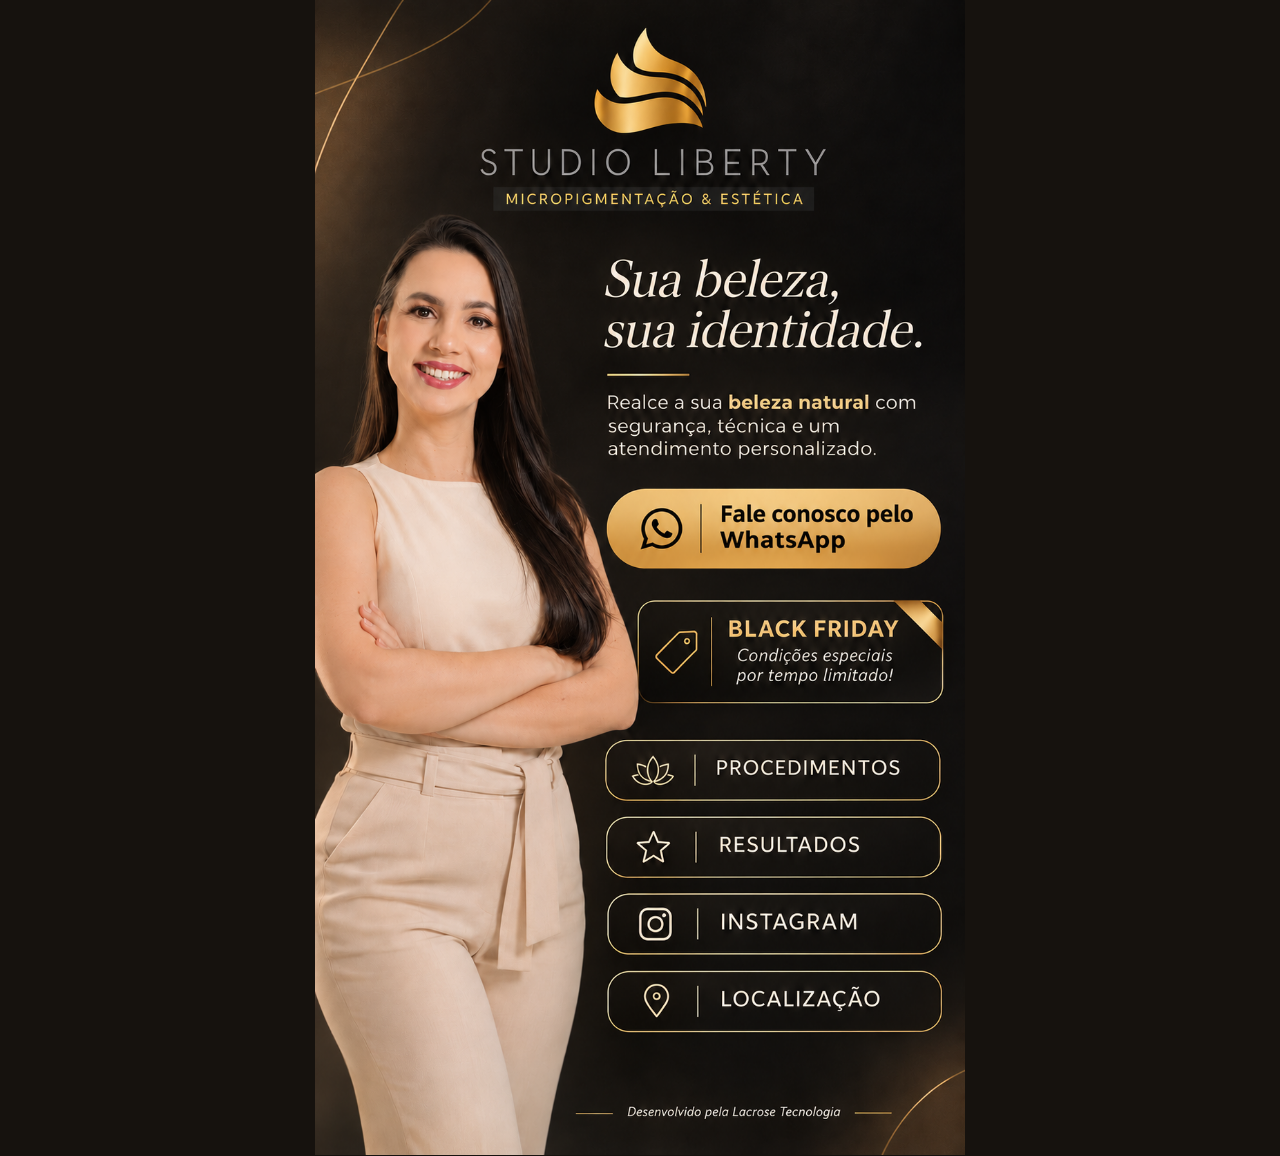
==== card/index.html @ 086cf76c "Link Studio Liberty card footer credit" ====
<!doctype html>
<html lang="pt-BR">
<head>
  <meta charset="utf-8">
  <meta name="viewport" content="width=device-width, initial-scale=1">
  <meta name="description" content="Studio Liberty | Micropigmentação e estética. Fale conosco pelo WhatsApp, veja nosso Instagram e encontre o Studio.">
  <meta name="theme-color" content="#16120e">
  <title>Studio Liberty | Micropigmentação e Estética</title>
  <link rel="stylesheet" href="./card.css">
</head>
<body>
  <main class="card">
    <img class="artwork" src="./studio-liberty.png" alt="" width="941" height="1672" fetchpriority="high">
    <header class="sr-only">
      <h1>Studio Liberty</h1>
      <p>Micropigmentação &amp; Estética</p>
      <p>Sua beleza, sua identidade.</p>
      <p>Realce a sua beleza natural com segurança, técnica e um atendimento personalizado.</p>
    </header>
    <ul class="options" aria-label="Contatos e serviços">
      <li>
        <a class="card-link whatsapp" href="https://wa.me/5573988381422">
          <span class="sr-only">Fale conosco pelo WhatsApp</span>
        </a>
      </li>
      <li class="sr-only">Black Friday. Condições especiais por tempo limitado!</li>
      <li class="sr-only">Procedimentos</li>
      <li class="sr-only">Resultados</li>
      <li>
        <a class="card-link instagram" href="https://www.instagram.com/studioliberty.estetica/">
          <span class="sr-only">Instagram</span>
        </a>
      </li>
      <li>
        <a class="card-link location" href="https://maps.app.goo.gl/XezHtwTuLVQAM8r6A">
          <span class="sr-only">Localização</span>
        </a>
      </li>
    </ul>
    <footer><a class="credit-link" href="https://lacrosetecnologia.com.br" target="_blank" rel="noopener noreferrer"><span class="sr-only">Desenvolvido pela Lacrose Tecnologia</span></a></footer>
  </main>
</body>
</html>
---- card/card.css ----
html {
  background: #16120e;
  color: #fff2de;
}

body {
  margin: 0;
}

.card {
  position: relative;
  width: 100%;
  max-width: 650px;
  margin-inline: auto;
}

.artwork {
  display: block;
  width: 100%;
  height: auto;
}

.options {
  margin: 0;
  padding: 0;
  list-style: none;
}

/* As áreas clicáveis acompanham as coordenadas da arte de 941 × 1672. */
.card-link {
  position: absolute;
  left: 44.95%;
  width: 51.45%;
  height: 5.75%;
  min-height: 24px;
  box-sizing: border-box;
  border-radius: 7% / 35%;
}

.whatsapp {
  top: 42.28%;
  height: 6.97%;
  border-radius: 999px;
}

.instagram {
  top: 77.15%;
}

.location {
  top: 83.85%;
}

.card-link:hover {
  background: rgb(255 255 255 / 8%);
}

.card-link:focus-visible {
  outline: 3px solid #fff2de;
  outline-offset: 2px;
}

.credit-link {
  position: absolute;
  left: 48%;
  width: 33%;
  top: 96.3%;
  height: 2.2%;
  min-height: 24px;
  transform: translateY(-50%);
}

.credit-link:focus-visible {
  outline: 3px solid #fff2de;
  outline-offset: 2px;
}

.sr-only {
  position: absolute;
  width: 1px;
  height: 1px;
  padding: 0;
  overflow: hidden;
  clip-path: inset(50%);
  white-space: nowrap;
}
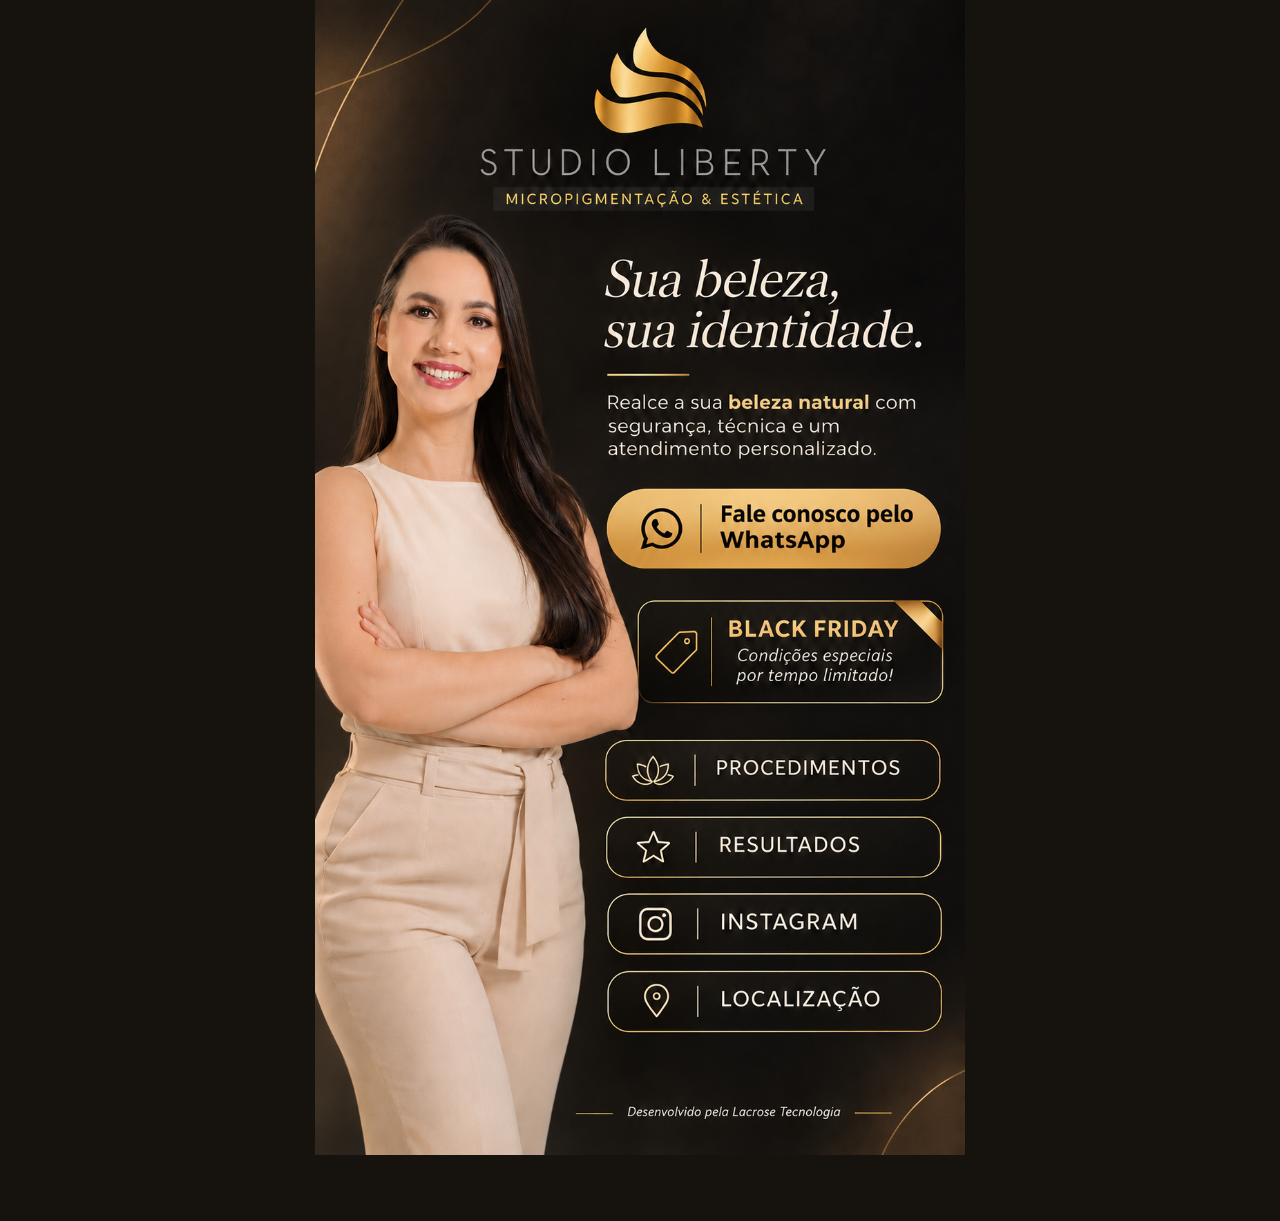
==== commit ea814d28: "Adicionar link clicável da promoção Black Friday" ====
--- a/card/index.html
+++ b/card/index.html
@@ -23,7 +23,11 @@
           <span class="sr-only">Fale conosco pelo WhatsApp</span>
         </a>
       </li>
-      <li class="sr-only">Black Friday. Condições especiais por tempo limitado!</li>
+      <li>
+        <a class="card-link black-friday" href="https://www.instagram.com/p/Df29HlHlvQl/" target="_blank" rel="noopener noreferrer">
+          <span class="sr-only">Veja as condições especiais da Black Friday no Instagram</span>
+        </a>
+      </li>
       <li class="sr-only">Procedimentos</li>
       <li class="sr-only">Resultados</li>
       <li>
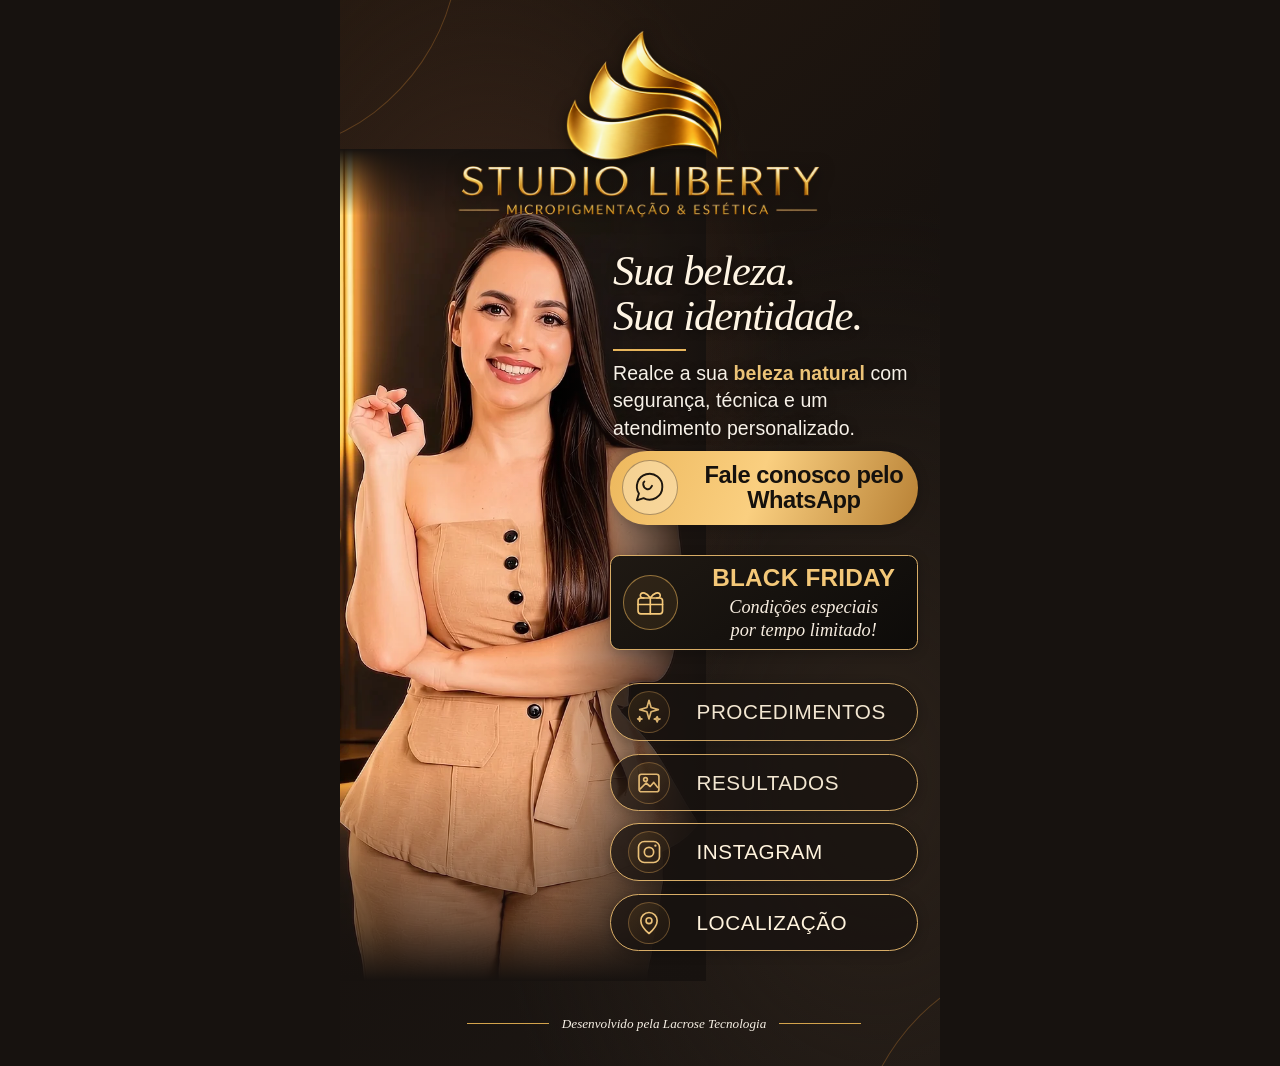
==== commit 525fda05: "Integrar Taty animada e novo cartão com ícones vetoriais" ====
--- a/card/index.html
+++ b/card/index.html
@@ -2,46 +2,56 @@
 <html lang="pt-BR">
 <head>
   <meta charset="utf-8">
-  <meta name="viewport" content="width=device-width, initial-scale=1">
-  <meta name="description" content="Studio Liberty | Micropigmentação e estética. Fale conosco pelo WhatsApp, veja nosso Instagram e encontre o Studio.">
-  <meta name="theme-color" content="#16120e">
+  <meta name="viewport" content="width=device-width, initial-scale=1, viewport-fit=cover">
+  <meta name="description" content="Studio Liberty | Micropigmentação e estética. Fale conosco pelo WhatsApp, acompanhe as novidades e encontre o Studio.">
+  <meta name="theme-color" content="#17120f">
   <title>Studio Liberty | Micropigmentação e Estética</title>
-  <link rel="stylesheet" href="./card.css">
+
+  
+<link rel="stylesheet" href="./card.css">
+<link id="taty-poster-final" rel="preload" as="image" href="[data-uri]">
 </head>
 <body>
-  <main class="card">
-    <img class="artwork" src="./studio-liberty.png" alt="" width="941" height="1672" fetchpriority="high">
-    <header class="sr-only">
-      <h1>Studio Liberty</h1>
-      <p>Micropigmentação &amp; Estética</p>
-      <p>Sua beleza, sua identidade.</p>
-      <p>Realce a sua beleza natural com segurança, técnica e um atendimento personalizado.</p>
+  <main class="card" aria-labelledby="titulo">
+    <div class="line top-line" aria-hidden="true"></div>
+    <div class="line bottom-line" aria-hidden="true"></div>
+    <div class="portrait" aria-hidden="true">
+      <video id="taty-video" muted playsinline webkit-playsinline preload="metadata" poster="[data-uri]" disablepictureinpicture disableremoteplayback>
+        <source src="[data-uri]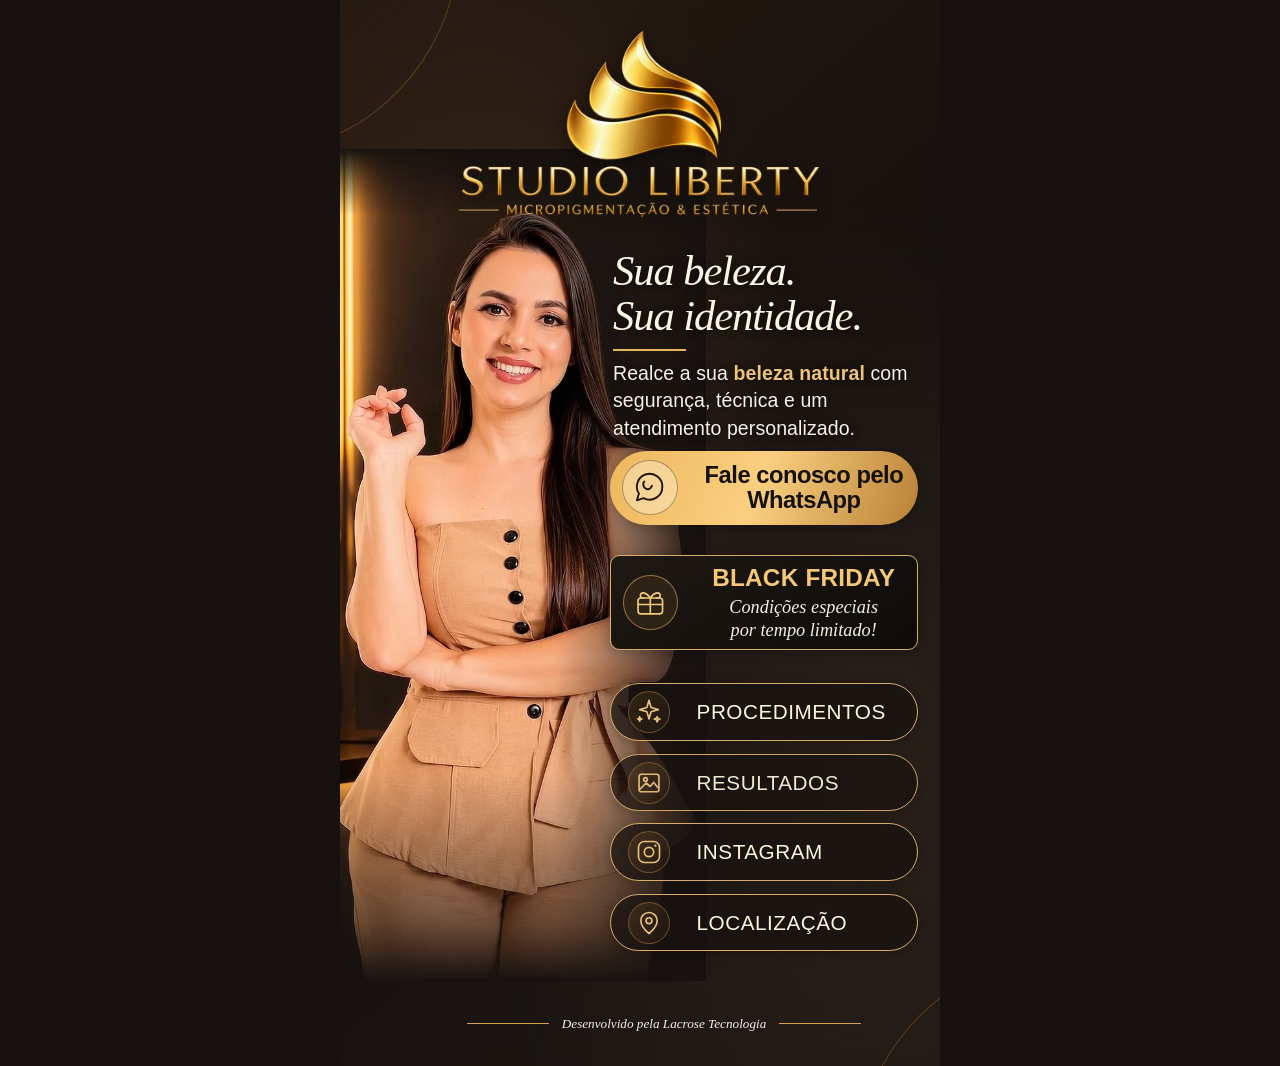
==== commit 964f43b1: "Ativar botão Procedimentos com link do Reel no Instagram" ====
--- a/card/index.html
+++ b/card/index.html
@@ -29,7 +29,7 @@
       <p>Realce a sua <strong>beleza natural</strong> com segurança, técnica e um atendimento personalizado.</p>
     </section>
     <nav class="links" aria-label="Contato e serviços do Studio Liberty">
-      <a class="card-button whatsapp" href="https://wa.me/5573988381422" aria-label="Fale conosco pelo WhatsApp">
+      <a class="card-button whatsapp" href="https://wa.me/5573988381422?text=Ol%C3%A1!%20%F0%9F%98%8A%20Vim%20pelo%20cart%C3%A3o%20digital%20do%20Studio%20Liberty%20e%20gostaria%20de%20saber%20mais%20sobre%20os%20procedimentos%20e%20agendamentos%20dispon%C3%ADveis." aria-label="Fale conosco pelo WhatsApp">
         <span class="ico" aria-hidden="true"><svg viewBox="0 0 24 24" aria-hidden="true" focusable="false"><path d="M20 11.6a8 8 0 0 1-11.8 7L4 20l1.3-4.3A8 8 0 1 1 20 11.6Z"/><path d="M8.7 8.2c-.4.2-.8 1-.7 1.8.2 2 3.2 5.3 5.5.9.1 1.7-.3 2-.9l-1.7-1-1.1.8a7.4 7.4 0 0 1-3.2-3.1l.8-1.2-1.6-2Z"/></svg></span>
         <span class="button-title">Fale conosco pelo<br><strong>WhatsApp</strong></span>
       </a>
@@ -37,9 +37,9 @@
         <span class="ico" aria-hidden="true"><svg viewBox="0 0 24 24" aria-hidden="true" focusable="false"><rect x="3.5" y="9" width="17" height="11" rx="2"/><path d="M12 9v11M3.5 13.5h17M7.5 9c-2.4 0-3-1.7-1.9-3 .9-1 3.6-1 6.4 3m4.5 0c2.4 0 3-1.7 1.9-3-.9-1-3.6-1-6.4 3"/></svg></span>
         <span class="button-title"><strong>BLACK FRIDAY</strong><small>Condições especiais<br>por tempo limitado!</small></span>
       </a>
-      <div class="card-button standard procedimentos unavailable" aria-label="Procedimentos — em breve" title="Conteúdo em preparação">
+      <a class="card-button standard procedimentos" href="https://www.instagram.com/reel/DXFiPtEgcrT/" rel="noopener noreferrer" aria-label="Ver procedimentos no Instagram">
         <span class="ico" aria-hidden="true"><svg viewBox="0 0 24 24" aria-hidden="true" focusable="false"><path d="m12 2 1.8 6.2L20 10l-6.2 1.8L12 18l-1.8-6.2L4 10l6.2-1.8L12 2Z"/><path d="m19 16 .7 1.8L21.5 18l-1.8.7L19 20.5l-.7-1.8L16.5 18l1.8-.7L19 16ZM4 16l.5 1.5L6 18l-1.5.5L4 20l-.5-1.5L2 18l1.5-.5L4 16Z"/></svg></span><span>PROCEDIMENTOS</span>
-      </div>
+      </a>
       <div class="card-button standard resultados unavailable" aria-label="Resultados — em breve" title="Conteúdo em preparação">
         <span class="ico" aria-hidden="true"><svg viewBox="0 0 24 24" aria-hidden="true" focusable="false"><rect x="3.5" y="4.5" width="17" height="15" rx="2"/><circle cx="9" cy="9" r="1.6"/><path d="m4.5 17 5-5 3.5 3 3.1-3.5 3.4 4.3"/></svg></span><span>RESULTADOS</span>
       </div>
@@ -50,7 +50,7 @@
         <span class="ico" aria-hidden="true"><svg viewBox="0 0 24 24" aria-hidden="true" focusable="false"><path d="M19 10c0 5-7 11-7 11S5 15 5 10a7 7 0 1 1 14 0Z"/><circle cx="12" cy="10" r="2.5"/></svg></span><span>LOCALIZAÇÃO</span>
       </a>
     </nav>
-    <footer><a href="https://lacrosetecnologia.com.br" target="_blank" rel="noopener noreferrer">Desenvolvido pela Lacrose Tecnologia</a></footer>
+    <footer><a href="https://lacrosetecnologia.com.br" rel="noopener noreferrer">Desenvolvido pela Lacrose Tecnologia</a></footer>
   </main>
   <script src="./card.js" defer></script>
 </body>
--- a/card/card.css
+++ b/card/card.css
@@ -58,7 +58,7 @@
 .resultados{top:70.7%;}
 .instagram {top:77.2%;}
 .location {top:83.85%;}
-footer {position:absolute;z-index:3;bottom:3.2%;left:19%;right:11%;display:flex;align-items:center;justify-content:center;}
+footer {position:absolute;z-index:5;bottom:3.2%;left:19%;right:11%;display:flex;align-items:center;justify-content:center;}
 footer::before,footer::after{content:"";height:1px;flex:1;background:#d3a34c;margin:0 3%;}
 footer a {color:#f6efe4;font:italic 2.2cqw Georgia,serif;text-decoration:none;white-space:nowrap;}
 @media (max-width:340px) {.intro p{font-size:3.45cqw}.standard{font-size:3.2cqw}}
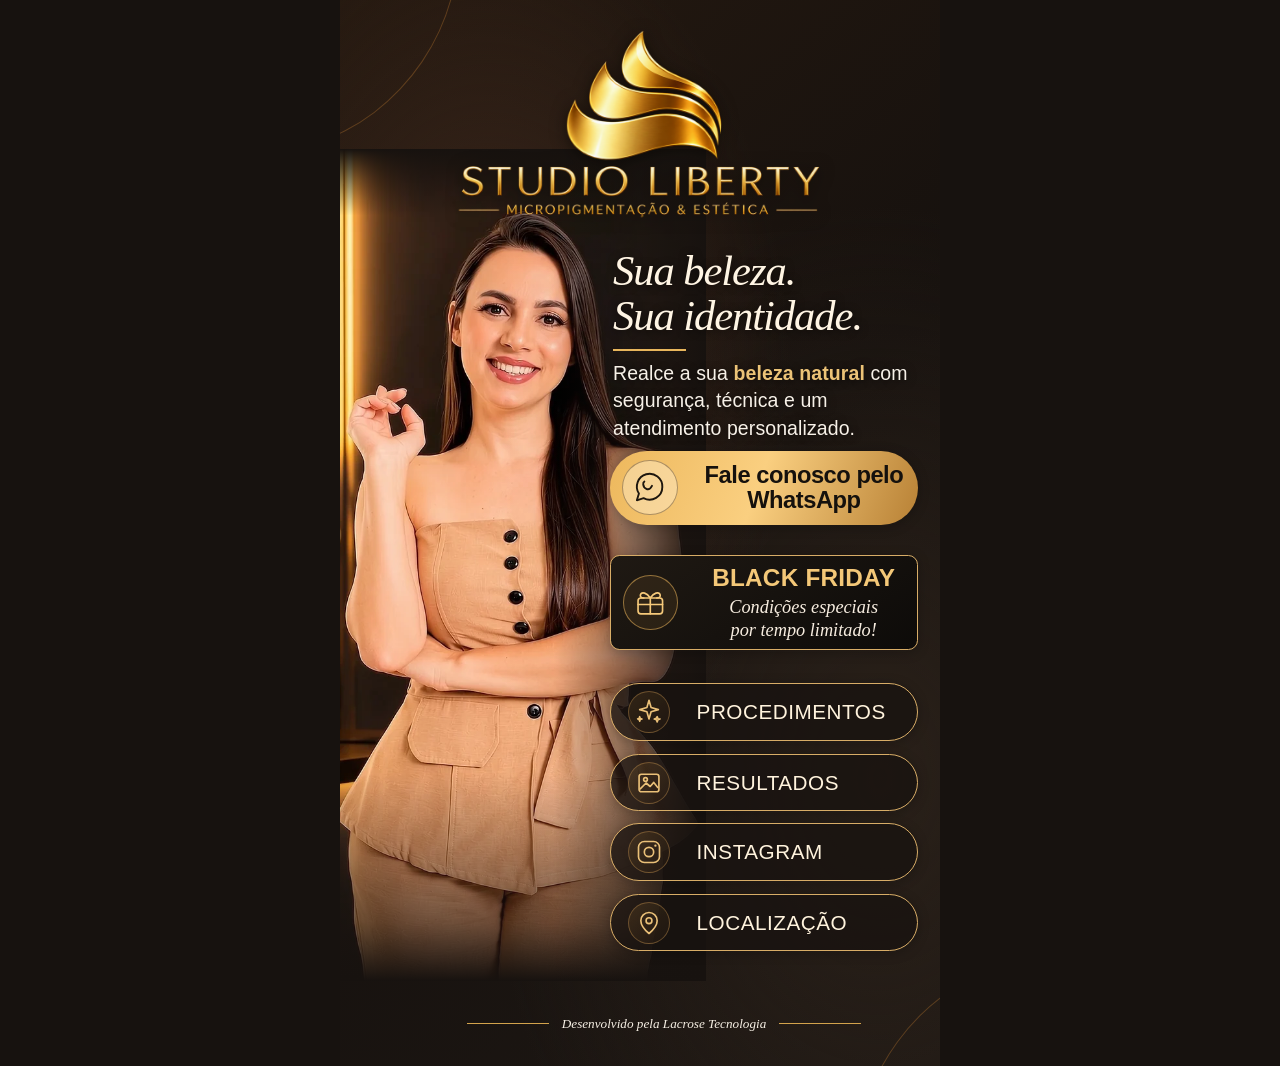
==== commit 653517c3: "Ativar Resultados com Reel do Instagram" ====
--- a/card/index.html
+++ b/card/index.html
@@ -40,9 +40,9 @@
       <a class="card-button standard procedimentos" href="https://www.instagram.com/reel/DXFiPtEgcrT/" rel="noopener noreferrer" aria-label="Ver procedimentos no Instagram">
         <span class="ico" aria-hidden="true"><svg viewBox="0 0 24 24" aria-hidden="true" focusable="false"><path d="m12 2 1.8 6.2L20 10l-6.2 1.8L12 18l-1.8-6.2L4 10l6.2-1.8L12 2Z"/><path d="m19 16 .7 1.8L21.5 18l-1.8.7L19 20.5l-.7-1.8L16.5 18l1.8-.7L19 16ZM4 16l.5 1.5L6 18l-1.5.5L4 20l-.5-1.5L2 18l1.5-.5L4 16Z"/></svg></span><span>PROCEDIMENTOS</span>
       </a>
-      <div class="card-button standard resultados unavailable" aria-label="Resultados — em breve" title="Conteúdo em preparação">
+      <a class="card-button standard resultados" href="https://www.instagram.com/reel/CzmI3aUxVCk/" rel="noopener noreferrer" aria-label="Ver resultados no Instagram">
         <span class="ico" aria-hidden="true"><svg viewBox="0 0 24 24" aria-hidden="true" focusable="false"><rect x="3.5" y="4.5" width="17" height="15" rx="2"/><circle cx="9" cy="9" r="1.6"/><path d="m4.5 17 5-5 3.5 3 3.1-3.5 3.4 4.3"/></svg></span><span>RESULTADOS</span>
-      </div>
+      </a>
       <a class="card-button standard instagram" href="https://www.instagram.com/studioliberty.estetica/" target="_blank" rel="noopener noreferrer">
         <span class="ico" aria-hidden="true"><svg viewBox="0 0 24 24" aria-hidden="true" focusable="false"><rect x="3" y="3" width="18" height="18" rx="5"/><circle cx="12" cy="12" r="4"/><circle cx="17.5" cy="6.6" r="1" fill="currentColor" stroke="none"/></svg></span><span>INSTAGRAM</span>
       </a>
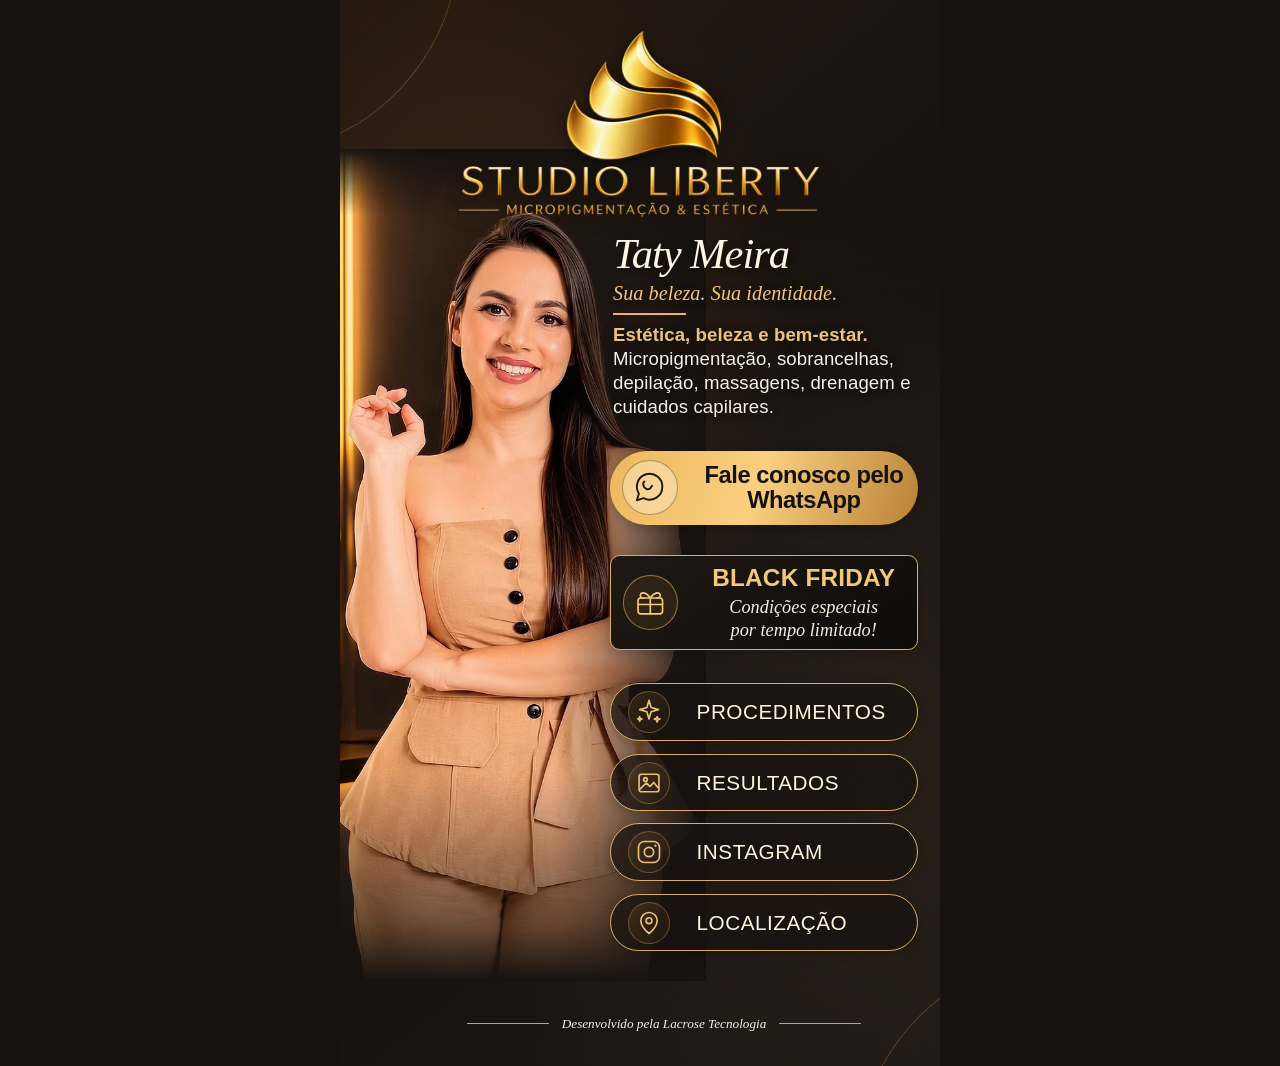
==== commit d5354ed2: "Destacar Taty Meira e serviços de estética e bem-estar" ====
--- a/card/index.html
+++ b/card/index.html
@@ -3,9 +3,9 @@
 <head>
   <meta charset="utf-8">
   <meta name="viewport" content="width=device-width, initial-scale=1, viewport-fit=cover">
-  <meta name="description" content="Studio Liberty | Micropigmentação e estética. Fale conosco pelo WhatsApp, acompanhe as novidades e encontre o Studio.">
+  <meta name="description" content="Studio Liberty | Estética, beleza e bem-estar com Taty Meira. Micropigmentação, sobrancelhas, depilação, massagens, drenagem e cuidados capilares.">
   <meta name="theme-color" content="#17120f">
-  <title>Studio Liberty | Micropigmentação e Estética</title>
+  <title>Studio Liberty | Estética, Beleza e Bem-Estar</title>
 
   
 <link rel="stylesheet" href="./card.css">
@@ -23,10 +23,11 @@
     <header class="brand">
       <img src="[data-uri]" alt="Studio Liberty — Micropigmentação e Estética" width="900" height="430" fetchpriority="high">
     </header>
-    <section class="intro" aria-label="Apresentação">
-      <h1 id="titulo">Sua beleza.<br><em>Sua identidade.</em></h1>
+    <section class="intro" aria-label="Taty Meira e apresentação dos serviços">
+      <h1 id="titulo">Taty Meira</h1>
+      <p class="tagline">Sua beleza. Sua identidade.</p>
       <div class="gold-mark" aria-hidden="true"></div>
-      <p>Realce a sua <strong>beleza natural</strong> com segurança, técnica e um atendimento personalizado.</p>
+      <p><strong>Estética, beleza e bem-estar.</strong> Micropigmentação, sobrancelhas, depilação, massagens, drenagem e cuidados capilares.</p>
     </section>
     <nav class="links" aria-label="Contato e serviços do Studio Liberty">
       <a class="card-button whatsapp" href="https://wa.me/5573988381422?text=Ol%C3%A1!%20%F0%9F%98%8A%20Vim%20pelo%20cart%C3%A3o%20digital%20do%20Studio%20Liberty%20e%20gostaria%20de%20saber%20mais%20sobre%20os%20procedimentos%20e%20agendamentos%20dispon%C3%ADveis." aria-label="Fale conosco pelo WhatsApp">
--- a/card/card.css
+++ b/card/card.css
@@ -24,11 +24,12 @@
 }
 .brand {position:absolute;z-index:3;top:2.8%;left:17.5%;width:66%;}
 .brand img {display:block;width:100%;height:auto;filter:drop-shadow(0 2px 8px #060402a5)}
-.intro {position:absolute;top:23.4%;left:45.5%;right:4%;z-index:3;text-shadow:0 1px 8px #080605a6;}
+.intro {position:absolute;top:21.8%;left:45.5%;right:4%;z-index:3;text-shadow:0 1px 8px #080605a6;}
 .intro h1 {font:italic 7.1cqw/1.04 Georgia,'Times New Roman',serif;font-weight:normal;letter-spacing:-.025em;margin:0;color:#fff5e4;}
 .intro em {font-weight:normal;}
-.gold-mark {width:24%;height:2px;background:var(--gold);margin:3.6% 0 3%;}
-.intro p {font-size:3.25cqw;line-height:1.4;letter-spacing:.005em;margin:0;}
+.gold-mark {width:24%;height:2px;background:var(--gold);margin:2.5% 0 2.5%;}
+.intro p {font-size:3.1cqw;line-height:1.3;letter-spacing:.005em;margin:0;}
+.intro p.tagline {color:#f4c778;font:italic 3.35cqw/1.25 Georgia,serif;margin:1.3% 0 0;}
 .intro p strong {color:#ecc377;font-weight:700;}
 .links {position:absolute;inset:0;z-index:4;}
 .card-button {position:absolute;left:45%;width:51.3%;text-decoration:none;display:flex;align-items:center;justify-content:flex-start;color:#fff3dd;background:#17120fbd;border:1px solid #d8ad67;border-radius:99px;box-shadow:0 2px 12px #08070640;transition:background .15s,border-color .15s;}
